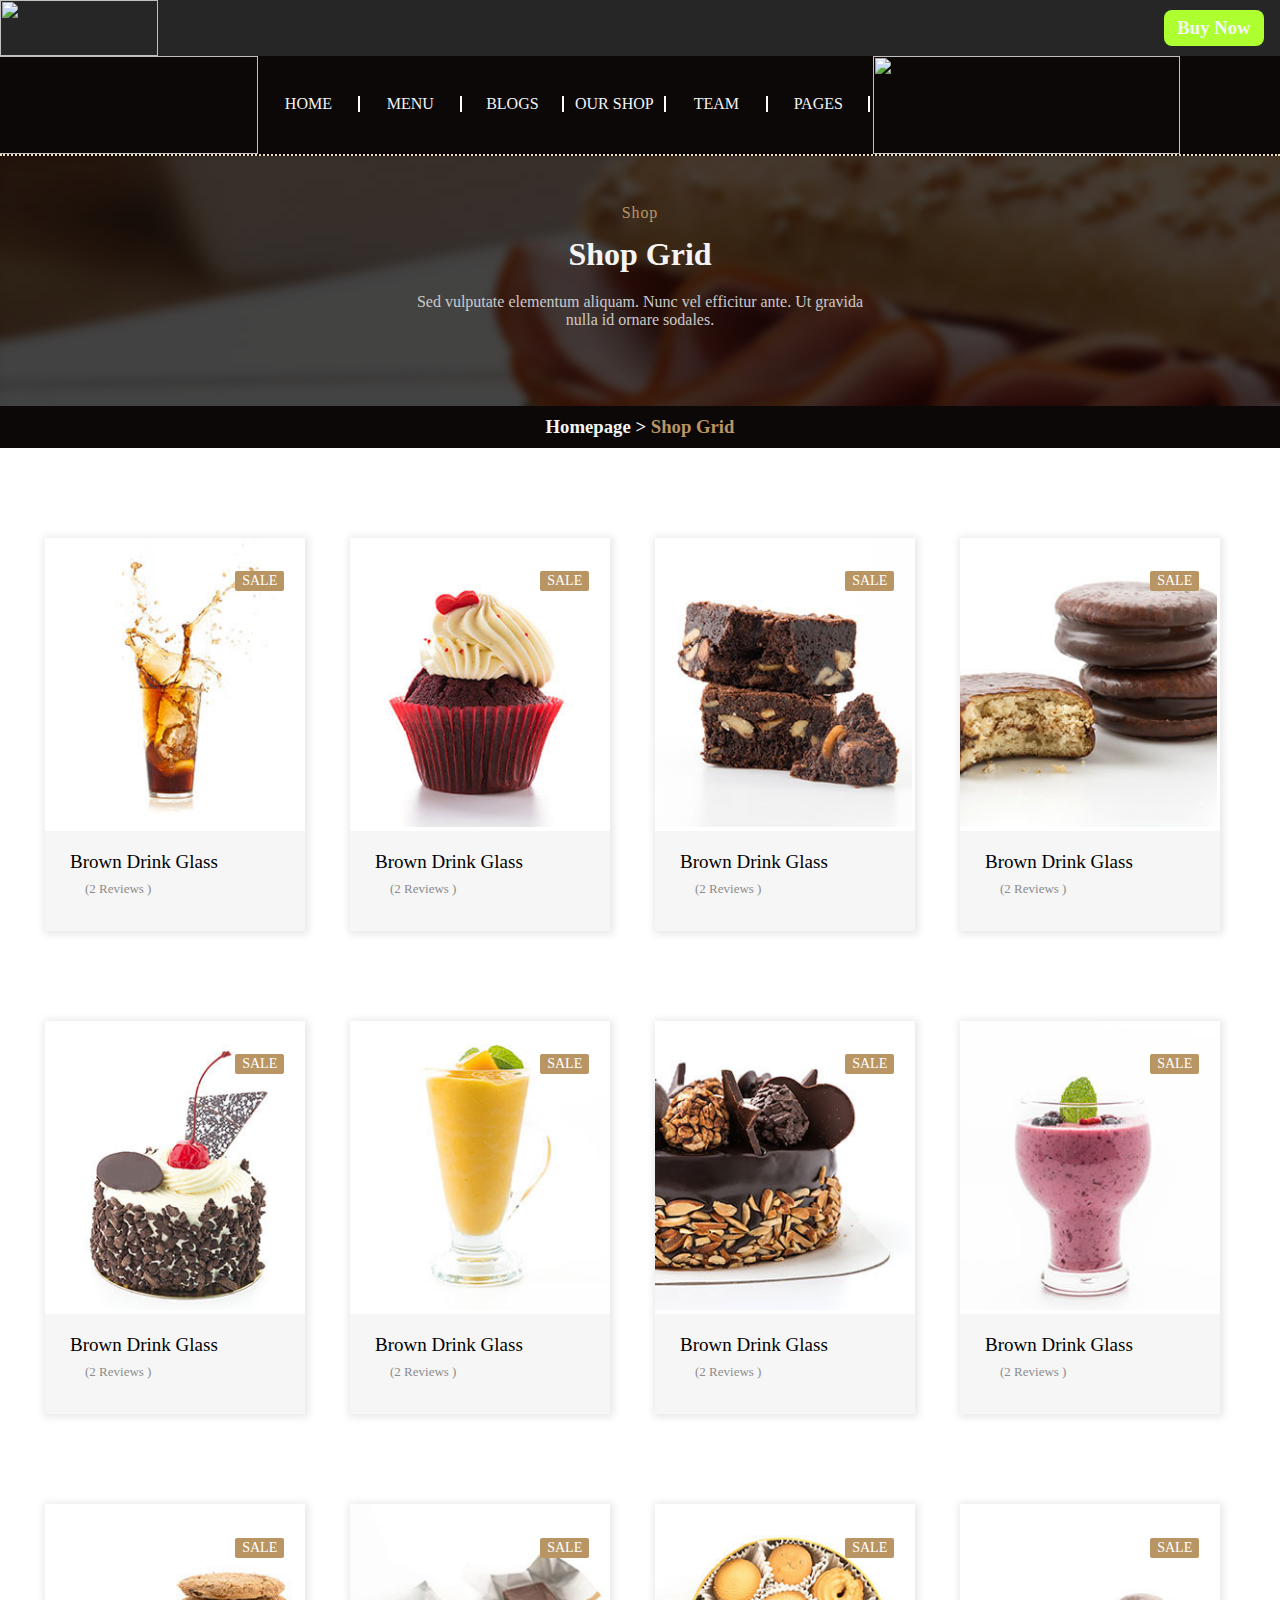
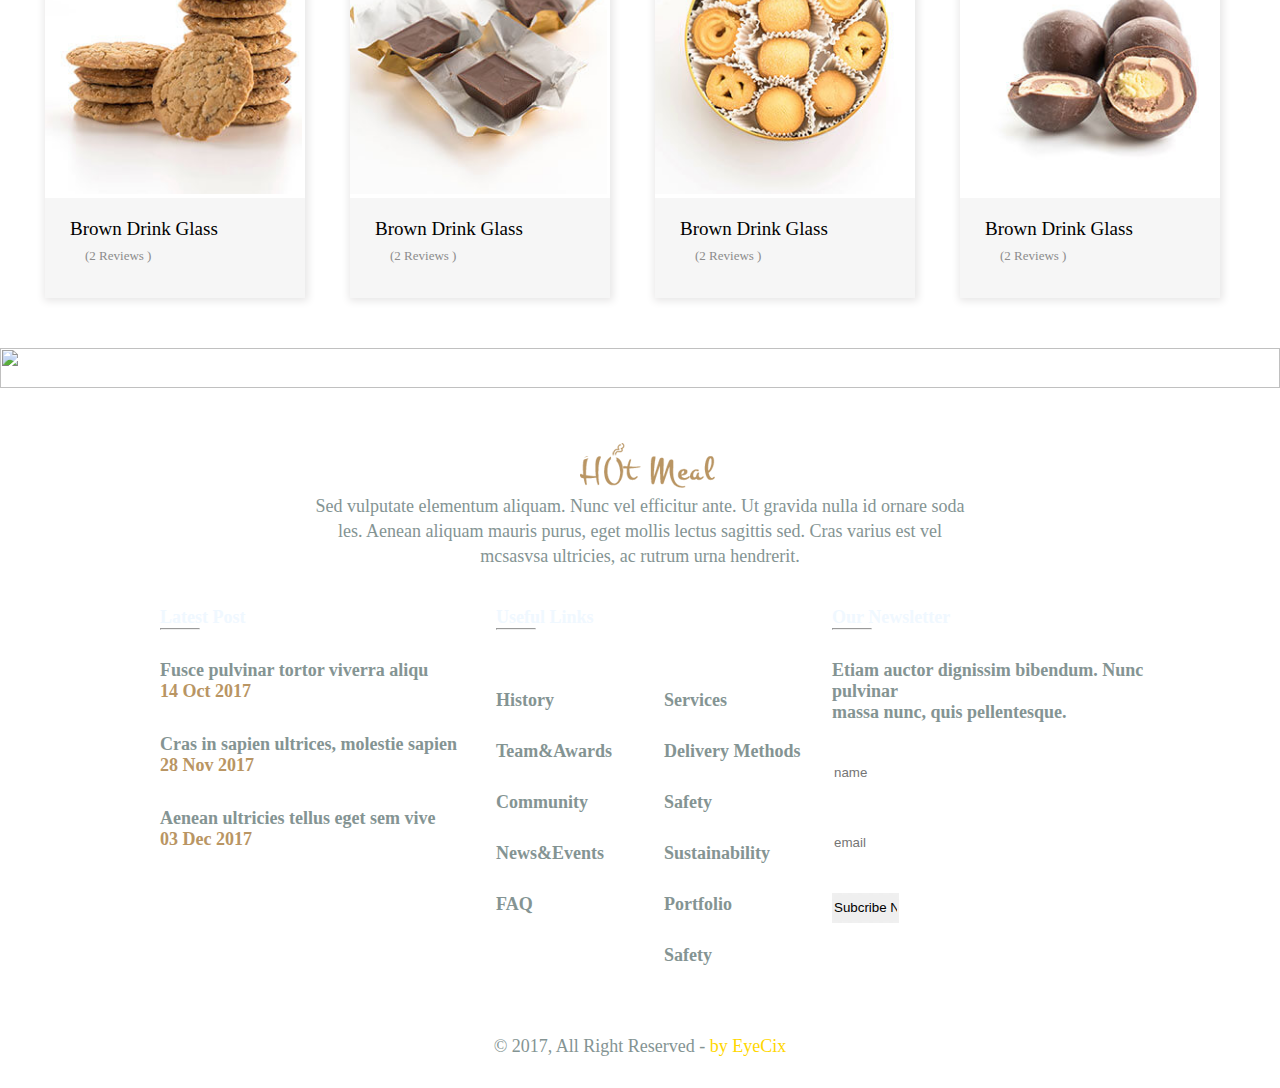
==== our-shop/index.html @ fca2ee3d "Btl" ====
<!DOCTYPE html>
    <html lang="en">
    <head>
        <meta charset="UTF-8">
        <meta http-equiv="X-UA-Compatible" content="IE=edge">
        <meta name="viewport" content="width=device-width, initial-scale=1.0">
        <title>Document</title>
        <link rel="stylesheet" href="style.css">
        <link rel="stylesheet" href="https://cdnjs.cloudflare.com/ajax/libs/font-awesome/6.2.1/css/all.min.css" integrity="sha512-MV7K8+y+gLIBoVD59lQIYicR65iaqukzvf/nwasF0nqhPay5w/9lJmVM2hMDcnK1OnMGCdVK+iQrJ7lzPJQd1w==" crossorigin="anonymous" referrerpolicy="no-referrer" />
    </head>
    <body>
        <!-- header -->
        <div class="buy">
            <div class="buy-1"><img src="https://cdn.discordapp.com/attachments/995889682418249751/1062334846929743932/image.png" alt=""></div>
            <div class="buy-2"> 
                <h3>Buy Now</h3>
            </div>
        </div>
    <div class="header">
        <div class="menu">
            <div class="menu-1"><img src="https://cdn.discordapp.com/attachments/995889682418249751/1062369390949040128/image.png" alt=""></div>
            <div class="menu-2">
                <ul>
                    <li><a href="">HOME</a></li>
                    <li><a href="">MENU</a></li>
                    <li><a href="">BLOGS</a></li>
                    <li><a href="">OUR SHOP</a></li>
                    <li><a href="">TEAM</a></li>
                    <li><a href="">PAGES</a></li>
                </ul>
            </div>
            <div class="menu-3"><img src="https://cdn.discordapp.com/attachments/995889682418249751/1062370093775982592/image.png" alt=""></div>
        </div>
        <div class="content-in-header">
            <!-- chỗ có thể thay từ Team thành từ khác de su dung lai -->
            <p class="chu-mau" style=" margin-top: 48px;">Shop</p>
            <h1 style="color: whitesmoke; font-size: 32px; margin-top: 14px; margin-bottom: 20px;">Shop Grid</h1>
            <p>Sed vulputate elementum aliquam. Nunc vel efficitur ante. Ut gravida</p>
            <p>nulla id ornare sodales.</p>
        </div>
        <div class="end-in-header">
            <h3 style="color: whitesmoke;cursor: pointer;">Homepage > <span style="color: #b99563;">Shop Grid</span></h3>
        </div>

        <!-- end-header -->
        <div class="contener">
            <div class="shop-girl">
                <div class="shop-girl-coca">
                    <div class="shop-girl-coca__1">
                        <img class="image" src="coca.jpg">
                        <div class="shop-girl-coca__11"> 
                            <div class="sale">
                                <p>SALE</p>  
                            </div>   
                        </div>
                        <div class="shop-girl-coca__12">
                            <div class="shop-girl-coca__122">
                                <a href="http://preview.themeforest.net/item/hotmeal-restaurant-and-food-corner-html-template/full_screen_preview/21056662?_ga=2.1505842.221066916.1672642922-864383164.1672642922&fbclid=IwAR3Dt70tizAgNBbQyzXsz-S4XGBzpPM3bndtkJT4RZvPU75Pg2OButovXQQ&irgwc=1&clickid=1bfUog1XdxyNWTnRHqRd-T-8UkA16GTtd0goR40&iradid=275988&irpid=27795&iradtype=ONLINE_TRACKING_LINK&irmptype=mediapartner&mp_value1=&utm_campaign=af_impact_radius_27795&utm_medium=affiliate&utm_source=impact_radius">
                                    <i style="color: white;" class="fa-solid fa-link"></i>
                                </a>
                            </div>
                        </div>
                    </div>
                    
                    <div class="shop-girl-coca__2" style=" background-color: rgb(246, 246, 246);">
                        <div class="shop-girl-coca__21">
                            <span>
                                <p style="font-size: 19px; padding-top: 20px;">Brown Drink Glass</p>
                                <div class="star">
                                    <i class="fa-solid fa-star"></i>
                                    <i class="fa-solid fa-star"></i>
                                    <i class="fa-solid fa-star"></i>
                                    <i class="fa-solid fa-star" style="color: rgb(136, 143, 143);"></i>
                                    <i class="fa-solid fa-star" style="color: rgb(136, 143, 143);"></i>
                                    <p style="color: rgb(140, 140, 140); padding-left: 15px; font-size: 13px;">(2 Reviews )</p>
                                </div>
                            </span>
                            <div class="shop25">
                                $25.00
                                <del style=" margin-left: 10px; font-size: 13px; color: rgb(140, 140, 140);">$30.00</del>
                            </div>
                        </div>
                    </div>
                </div>
            </div>
    
            <div class="shop-girl">
                <div class="shop-girl-coca">
                    <div class="shop-girl-coca__1">
                        <img class="image" src="shop-grid-img2.jpg">
                        <div class="shop-girl-coca__11"> 
                            <div class="sale">
                                <p>SALE</p>  
                            </div>   
                        </div>
                        <div class="shop-girl-coca__12">
                            <div class="shop-girl-coca__122">
                                <a href="http://preview.themeforest.net/item/hotmeal-restaurant-and-food-corner-html-template/full_screen_preview/21056662?_ga=2.1505842.221066916.1672642922-864383164.1672642922&fbclid=IwAR3Dt70tizAgNBbQyzXsz-S4XGBzpPM3bndtkJT4RZvPU75Pg2OButovXQQ&irgwc=1&clickid=1bfUog1XdxyNWTnRHqRd-T-8UkA16GTtd0goR40&iradid=275988&irpid=27795&iradtype=ONLINE_TRACKING_LINK&irmptype=mediapartner&mp_value1=&utm_campaign=af_impact_radius_27795&utm_medium=affiliate&utm_source=impact_radius">
                                    <i style="color: white;" class="fa-solid fa-link"></i>
                                </a>
                            </div>
                        </div>
                    </div>
                    
                    <div class="shop-girl-coca__2" style=" background-color: rgb(246, 246, 246);">
                        <div class="shop-girl-coca__21">
                            <span>
                                <p style="font-size: 19px; padding-top: 20px;">Brown Drink Glass</p>
                                <div class="star">
                                    <i class="fa-solid fa-star"></i>
                                    <i class="fa-solid fa-star"></i>
                                    <i class="fa-solid fa-star"></i>
                                    <i class="fa-solid fa-star" style="color: rgb(136, 143, 143);"></i>
                                    <i class="fa-solid fa-star" style="color: rgb(136, 143, 143);"></i>
                                    <p style="color: rgb(140, 140, 140); padding-left: 15px; font-size: 13px;">(2 Reviews )</p>
                                </div>
                            </span>
                            <div class="shop25">
                                $25.00
                                <del style=" margin-left: 10px; font-size: 13px; color: rgb(140, 140, 140);">$30.00</del>
                            </div>
                        </div>
                    </div>
                </div>
            </div>
    
            <div class="shop-girl">
                <div class="shop-girl-coca">
                    <div class="shop-girl-coca__1">
                        <img class="image" src="shop-grid-img3.jpg">
                        <div class="shop-girl-coca__11"> 
                            <div class="sale">
                                <p>SALE</p>  
                            </div>   
                        </div>
                        <div class="shop-girl-coca__12">
                            <div class="shop-girl-coca__122">
                                <a href="http://preview.themeforest.net/item/hotmeal-restaurant-and-food-corner-html-template/full_screen_preview/21056662?_ga=2.1505842.221066916.1672642922-864383164.1672642922&fbclid=IwAR3Dt70tizAgNBbQyzXsz-S4XGBzpPM3bndtkJT4RZvPU75Pg2OButovXQQ&irgwc=1&clickid=1bfUog1XdxyNWTnRHqRd-T-8UkA16GTtd0goR40&iradid=275988&irpid=27795&iradtype=ONLINE_TRACKING_LINK&irmptype=mediapartner&mp_value1=&utm_campaign=af_impact_radius_27795&utm_medium=affiliate&utm_source=impact_radius">
                                    <i style="color: white;" class="fa-solid fa-link"></i>
                                </a>
                            </div>
                        </div>
                    </div>
                    
                    <div class="shop-girl-coca__2" style=" background-color: rgb(246, 246, 246);">
                        <div class="shop-girl-coca__21">
                            <span>
                                <p style="font-size: 19px; padding-top: 20px;">Brown Drink Glass</p>
                                <div class="star">
                                    <i class="fa-solid fa-star"></i>
                                    <i class="fa-solid fa-star"></i>
                                    <i class="fa-solid fa-star"></i>
                                    <i class="fa-solid fa-star" style="color: rgb(136, 143, 143);"></i>
                                    <i class="fa-solid fa-star" style="color: rgb(136, 143, 143);"></i>
                                    <p style="color: rgb(140, 140, 140); padding-left: 15px; font-size: 13px;">(2 Reviews )</p>
                                </div>
                            </span>
                            <div class="shop25">
                                $25.00
                                <del style=" margin-left: 10px; font-size: 13px; color: rgb(140, 140, 140);">$30.00</del>
                            </div>
                        </div>
                    </div>
                </div>
            </div>
    
            <div class="shop-girl">
                <div class="shop-girl-coca">
                    <div class="shop-girl-coca__1">
                        <img class="image" src="shop-grid-img4.jpg">
                        <div class="shop-girl-coca__11"> 
                            <div class="sale">
                                <p>SALE</p>  
                            </div>   
                        </div>
                        <div class="shop-girl-coca__12">
                            <div class="shop-girl-coca__122">
                                <a href="http://preview.themeforest.net/item/hotmeal-restaurant-and-food-corner-html-template/full_screen_preview/21056662?_ga=2.1505842.221066916.1672642922-864383164.1672642922&fbclid=IwAR3Dt70tizAgNBbQyzXsz-S4XGBzpPM3bndtkJT4RZvPU75Pg2OButovXQQ&irgwc=1&clickid=1bfUog1XdxyNWTnRHqRd-T-8UkA16GTtd0goR40&iradid=275988&irpid=27795&iradtype=ONLINE_TRACKING_LINK&irmptype=mediapartner&mp_value1=&utm_campaign=af_impact_radius_27795&utm_medium=affiliate&utm_source=impact_radius">
                                    <i style="color: white;" class="fa-solid fa-link"></i>
                                </a>
                            </div>
                        </div>
                    </div>
                    
                    <div class="shop-girl-coca__2" style=" background-color: rgb(246, 246, 246);">
                        <div class="shop-girl-coca__21">
                            <span>
                                <p style="font-size: 19px; padding-top: 20px;">Brown Drink Glass</p>
                                <div class="star">
                                    <i class="fa-solid fa-star"></i>
                                    <i class="fa-solid fa-star"></i>
                                    <i class="fa-solid fa-star"></i>
                                    <i class="fa-solid fa-star" style="color: rgb(136, 143, 143);"></i>
                                    <i class="fa-solid fa-star" style="color: rgb(136, 143, 143);"></i>
                                    <p style="color: rgb(140, 140, 140); padding-left: 15px; font-size: 13px;">(2 Reviews )</p>
                                </div>
                            </span>
                            <div class="shop25">
                                $25.00
                                <del style=" margin-left: 10px; font-size: 13px; color: rgb(140, 140, 140);">$30.00</del>
                            </div>
                        </div>
                    </div>
                </div>
            </div>
    
            <div class="shop-girl">
                <div class="shop-girl-coca">
                    <div class="shop-girl-coca__1">
                        <img class="image" src="shop-grid-img5.jpg">
                        <div class="shop-girl-coca__11"> 
                            <div class="sale">
                                <p>SALE</p>  
                            </div>   
                        </div>
                        <div class="shop-girl-coca__12">
                            <div class="shop-girl-coca__122">
                                <a href="http://preview.themeforest.net/item/hotmeal-restaurant-and-food-corner-html-template/full_screen_preview/21056662?_ga=2.1505842.221066916.1672642922-864383164.1672642922&fbclid=IwAR3Dt70tizAgNBbQyzXsz-S4XGBzpPM3bndtkJT4RZvPU75Pg2OButovXQQ&irgwc=1&clickid=1bfUog1XdxyNWTnRHqRd-T-8UkA16GTtd0goR40&iradid=275988&irpid=27795&iradtype=ONLINE_TRACKING_LINK&irmptype=mediapartner&mp_value1=&utm_campaign=af_impact_radius_27795&utm_medium=affiliate&utm_source=impact_radius">
                                    <i style="color: white;" class="fa-solid fa-link"></i>
                                </a>
                            </div>
                        </div>
                    </div>
                    
                    <div class="shop-girl-coca__2" style=" background-color: rgb(246, 246, 246);">
                        <div class="shop-girl-coca__21">
                            <span>
                                <p style="font-size: 19px; padding-top: 20px;">Brown Drink Glass</p>
                                <div class="star">
                                    <i class="fa-solid fa-star"></i>
                                    <i class="fa-solid fa-star"></i>
                                    <i class="fa-solid fa-star"></i>
                                    <i class="fa-solid fa-star" style="color: rgb(136, 143, 143);"></i>
                                    <i class="fa-solid fa-star" style="color: rgb(136, 143, 143);"></i>
                                    <p style="color: rgb(140, 140, 140); padding-left: 15px; font-size: 13px;">(2 Reviews )</p>
                                </div>
                            </span>
                            <div class="shop25">
                                $25.00
                                <del style=" margin-left: 10px; font-size: 13px; color: rgb(140, 140, 140);">$30.00</del>
                            </div>
                        </div>
                    </div>
                </div>
            </div>
    
            <div class="shop-girl">
                <div class="shop-girl-coca">
                    <div class="shop-girl-coca__1">
                        <img class="image" src="shop-grid-img6.jpg">
                        <div class="shop-girl-coca__11"> 
                            <div class="sale">
                                <p>SALE</p>  
                            </div>   
                        </div>
                        <div class="shop-girl-coca__12">
                            <div class="shop-girl-coca__122">
                                <a href="http://preview.themeforest.net/item/hotmeal-restaurant-and-food-corner-html-template/full_screen_preview/21056662?_ga=2.1505842.221066916.1672642922-864383164.1672642922&fbclid=IwAR3Dt70tizAgNBbQyzXsz-S4XGBzpPM3bndtkJT4RZvPU75Pg2OButovXQQ&irgwc=1&clickid=1bfUog1XdxyNWTnRHqRd-T-8UkA16GTtd0goR40&iradid=275988&irpid=27795&iradtype=ONLINE_TRACKING_LINK&irmptype=mediapartner&mp_value1=&utm_campaign=af_impact_radius_27795&utm_medium=affiliate&utm_source=impact_radius">
                                    <i style="color: white;" class="fa-solid fa-link"></i>
                                </a>
                            </div>
                        </div>
                    </div>
                    
                    <div class="shop-girl-coca__2" style=" background-color: rgb(246, 246, 246);">
                        <div class="shop-girl-coca__21">
                            <span>
                                <p style="font-size: 19px; padding-top: 20px;">Brown Drink Glass</p>
                                <div class="star">
                                    <i class="fa-solid fa-star"></i>
                                    <i class="fa-solid fa-star"></i>
                                    <i class="fa-solid fa-star"></i>
                                    <i class="fa-solid fa-star" style="color: rgb(136, 143, 143);"></i>
                                    <i class="fa-solid fa-star" style="color: rgb(136, 143, 143);"></i>
                                    <p style="color: rgb(140, 140, 140); padding-left: 15px; font-size: 13px;">(2 Reviews )</p>
                                </div>
                            </span>
                            <div class="shop25">
                                $25.00
                                <del style=" margin-left: 10px; font-size: 13px; color: rgb(140, 140, 140);">$30.00</del>
                            </div>
                        </div>
                    </div>
                </div>
            </div>
    
            <div class="shop-girl">
                <div class="shop-girl-coca">
                    <div class="shop-girl-coca__1">
                        <img class="image" src="shop-grid-img7.jpg">
                        <div class="shop-girl-coca__11"> 
                            <div class="sale">
                                <p>SALE</p>  
                            </div>   
                        </div>
                        <div class="shop-girl-coca__12">
                            <div class="shop-girl-coca__122">
                                <a href="http://preview.themeforest.net/item/hotmeal-restaurant-and-food-corner-html-template/full_screen_preview/21056662?_ga=2.1505842.221066916.1672642922-864383164.1672642922&fbclid=IwAR3Dt70tizAgNBbQyzXsz-S4XGBzpPM3bndtkJT4RZvPU75Pg2OButovXQQ&irgwc=1&clickid=1bfUog1XdxyNWTnRHqRd-T-8UkA16GTtd0goR40&iradid=275988&irpid=27795&iradtype=ONLINE_TRACKING_LINK&irmptype=mediapartner&mp_value1=&utm_campaign=af_impact_radius_27795&utm_medium=affiliate&utm_source=impact_radius">
                                    <i style="color: white;" class="fa-solid fa-link"></i>
                                </a>
                            </div>
                        </div>
                    </div>
                    
                    <div class="shop-girl-coca__2" style=" background-color: rgb(246, 246, 246);">
                        <div class="shop-girl-coca__21">
                            <span>
                                <p style="font-size: 19px; padding-top: 20px;">Brown Drink Glass</p>
                                <div class="star">
                                    <i class="fa-solid fa-star"></i>
                                    <i class="fa-solid fa-star"></i>
                                    <i class="fa-solid fa-star"></i>
                                    <i class="fa-solid fa-star" style="color: rgb(136, 143, 143);"></i>
                                    <i class="fa-solid fa-star" style="color: rgb(136, 143, 143);"></i>
                                    <p style="color: rgb(140, 140, 140); padding-left: 15px; font-size: 13px;">(2 Reviews )</p>
                                </div>
                            </span>
                            <div class="shop25">
                                $25.00
                                <del style=" margin-left: 10px; font-size: 13px; color: rgb(140, 140, 140);">$30.00</del>
                            </div>
                        </div>
                    </div>
                </div>
            </div>
    
            <div class="shop-girl">
                <div class="shop-girl-coca">
                    <div class="shop-girl-coca__1">
                        <img class="image" class="image" src="shop-grid-img8.jpg">
                        <div class="shop-girl-coca__11"> 
                            <div class="sale">
                                <p>SALE</p>  
                            </div>   
                        </div>
                        <div class="shop-girl-coca__12">
                            <div class="shop-girl-coca__122">
                                <a href="http://preview.themeforest.net/item/hotmeal-restaurant-and-food-corner-html-template/full_screen_preview/21056662?_ga=2.1505842.221066916.1672642922-864383164.1672642922&fbclid=IwAR3Dt70tizAgNBbQyzXsz-S4XGBzpPM3bndtkJT4RZvPU75Pg2OButovXQQ&irgwc=1&clickid=1bfUog1XdxyNWTnRHqRd-T-8UkA16GTtd0goR40&iradid=275988&irpid=27795&iradtype=ONLINE_TRACKING_LINK&irmptype=mediapartner&mp_value1=&utm_campaign=af_impact_radius_27795&utm_medium=affiliate&utm_source=impact_radius">
                                    <i style="color: white;" class="fa-solid fa-link"></i>
                                </a>
                            </div>
                        </div>
                    </div>
                    
                    <div class="shop-girl-coca__2" style=" background-color: rgb(246, 246, 246);">
                        <div class="shop-girl-coca__21">
                            <span>
                                <p style="font-size: 19px; padding-top: 20px;">Brown Drink Glass</p>
                                <div class="star">
                                    <i class="fa-solid fa-star"></i>
                                    <i class="fa-solid fa-star"></i>
                                    <i class="fa-solid fa-star"></i>
                                    <i class="fa-solid fa-star" style="color: rgb(136, 143, 143);"></i>
                                    <i class="fa-solid fa-star" style="color: rgb(136, 143, 143);"></i>
                                    <p style="color: rgb(140, 140, 140); padding-left: 15px; font-size: 13px;">(2 Reviews )</p>
                                </div>
                            </span>
                            <div class="shop25">
                                $25.00
                                <del style=" margin-left: 10px; font-size: 13px; color: rgb(140, 140, 140);">$30.00</del>
                            </div>
                        </div>
                    </div>
                </div>
            </div>

            <div class="shop-girl">
                <div class="shop-girl-coca">
                    <div class="shop-girl-coca__1">
                        <img class="image" class="image" src="shop-grid-img9.jpg">
                        <div class="shop-girl-coca__11"> 
                            <div class="sale">
                                <p>SALE</p>  
                            </div>   
                        </div>
                        <div class="shop-girl-coca__12">
                            <div class="shop-girl-coca__122">
                                <a href="http://preview.themeforest.net/item/hotmeal-restaurant-and-food-corner-html-template/full_screen_preview/21056662?_ga=2.1505842.221066916.1672642922-864383164.1672642922&fbclid=IwAR3Dt70tizAgNBbQyzXsz-S4XGBzpPM3bndtkJT4RZvPU75Pg2OButovXQQ&irgwc=1&clickid=1bfUog1XdxyNWTnRHqRd-T-8UkA16GTtd0goR40&iradid=275988&irpid=27795&iradtype=ONLINE_TRACKING_LINK&irmptype=mediapartner&mp_value1=&utm_campaign=af_impact_radius_27795&utm_medium=affiliate&utm_source=impact_radius">
                                    <i style="color: white;" class="fa-solid fa-link"></i>
                                </a>
                            </div>
                        </div>
                    </div>
                    
                    <div class="shop-girl-coca__2" style=" background-color: rgb(246, 246, 246);">
                        <div class="shop-girl-coca__21">
                            <span>
                                <p style="font-size: 19px; padding-top: 20px;">Brown Drink Glass</p>
                                <div class="star">
                                    <i class="fa-solid fa-star"></i>
                                    <i class="fa-solid fa-star"></i>
                                    <i class="fa-solid fa-star"></i>
                                    <i class="fa-solid fa-star" style="color: rgb(136, 143, 143);"></i>
                                    <i class="fa-solid fa-star" style="color: rgb(136, 143, 143);"></i>
                                    <p style="color: rgb(140, 140, 140); padding-left: 15px; font-size: 13px;">(2 Reviews )</p>
                                </div>
                            </span>
                            <div class="shop25">
                                $25.00
                                <del style=" margin-left: 10px; font-size: 13px; color: rgb(140, 140, 140);">$30.00</del>
                            </div>
                        </div>
                    </div>
                </div>
            </div>

            <div class="shop-girl">
                <div class="shop-girl-coca">
                    <div class="shop-girl-coca__1">
                        <img class="image" class="image" src="shop-grid-img10.jpg">
                        <div class="shop-girl-coca__11"> 
                            <div class="sale">
                                <p>SALE</p>  
                            </div>   
                        </div>
                        <div class="shop-girl-coca__12">
                            <div class="shop-girl-coca__122">
                                <a href="http://preview.themeforest.net/item/hotmeal-restaurant-and-food-corner-html-template/full_screen_preview/21056662?_ga=2.1505842.221066916.1672642922-864383164.1672642922&fbclid=IwAR3Dt70tizAgNBbQyzXsz-S4XGBzpPM3bndtkJT4RZvPU75Pg2OButovXQQ&irgwc=1&clickid=1bfUog1XdxyNWTnRHqRd-T-8UkA16GTtd0goR40&iradid=275988&irpid=27795&iradtype=ONLINE_TRACKING_LINK&irmptype=mediapartner&mp_value1=&utm_campaign=af_impact_radius_27795&utm_medium=affiliate&utm_source=impact_radius">
                                    <i style="color: white;" class="fa-solid fa-link"></i>
                                </a>
                            </div>
                        </div>
                    </div>
                    
                    <div class="shop-girl-coca__2" style=" background-color: rgb(246, 246, 246);">
                        <div class="shop-girl-coca__21">
                            <span>
                                <p style="font-size: 19px; padding-top: 20px;">Brown Drink Glass</p>
                                <div class="star">
                                    <i class="fa-solid fa-star"></i>
                                    <i class="fa-solid fa-star"></i>
                                    <i class="fa-solid fa-star"></i>
                                    <i class="fa-solid fa-star" style="color: rgb(136, 143, 143);"></i>
                                    <i class="fa-solid fa-star" style="color: rgb(136, 143, 143);"></i>
                                    <p style="color: rgb(140, 140, 140); padding-left: 15px; font-size: 13px;">(2 Reviews )</p>
                                </div>
                            </span>
                            <div class="shop25">
                                $25.00
                                <del style=" margin-left: 10px; font-size: 13px; color: rgb(140, 140, 140);">$30.00</del>
                            </div>
                        </div>
                    </div>
                </div>
            </div>

            <div class="shop-girl">
                <div class="shop-girl-coca">
                    <div class="shop-girl-coca__1">
                        <img class="image" class="image" src="shop-grid-img11.jpg">
                        <div class="shop-girl-coca__11"> 
                            <div class="sale">
                                <p>SALE</p>  
                            </div>   
                        </div>
                        <div class="shop-girl-coca__12">
                            <div class="shop-girl-coca__122">
                                <a href="http://preview.themeforest.net/item/hotmeal-restaurant-and-food-corner-html-template/full_screen_preview/21056662?_ga=2.1505842.221066916.1672642922-864383164.1672642922&fbclid=IwAR3Dt70tizAgNBbQyzXsz-S4XGBzpPM3bndtkJT4RZvPU75Pg2OButovXQQ&irgwc=1&clickid=1bfUog1XdxyNWTnRHqRd-T-8UkA16GTtd0goR40&iradid=275988&irpid=27795&iradtype=ONLINE_TRACKING_LINK&irmptype=mediapartner&mp_value1=&utm_campaign=af_impact_radius_27795&utm_medium=affiliate&utm_source=impact_radius">
                                    <i style="color: white;" class="fa-solid fa-link"></i>
                                </a>
                            </div>
                        </div>
                    </div>
                    
                    <div class="shop-girl-coca__2" style=" background-color: rgb(246, 246, 246);">
                        <div class="shop-girl-coca__21">
                            <span>
                                <p style="font-size: 19px; padding-top: 20px;">Brown Drink Glass</p>
                                <div class="star">
                                    <i class="fa-solid fa-star"></i>
                                    <i class="fa-solid fa-star"></i>
                                    <i class="fa-solid fa-star"></i>
                                    <i class="fa-solid fa-star" style="color: rgb(136, 143, 143);"></i>
                                    <i class="fa-solid fa-star" style="color: rgb(136, 143, 143);"></i>
                                    <p style="color: rgb(140, 140, 140); padding-left: 15px; font-size: 13px;">(2 Reviews )</p>
                                </div>
                            </span>
                            <div class="shop25">
                                $25.00
                                <del style=" margin-left: 10px; font-size: 13px; color: rgb(140, 140, 140);">$30.00</del>
                            </div>
                        </div>
                    </div>
                </div>
            </div>

            <div class="shop-girl">
                <div class="shop-girl-coca">
                    <div class="shop-girl-coca__1">
                        <img class="image" class="image" src="shop-grid-img12.jpg  ">
                        <div class="shop-girl-coca__11"> 
                            <div class="sale">
                                <p>SALE</p>  
                            </div>   
                        </div>
                        <div class="shop-girl-coca__12">
                            <div class="shop-girl-coca__122">
                                <a href="http://preview.themeforest.net/item/hotmeal-restaurant-and-food-corner-html-template/full_screen_preview/21056662?_ga=2.1505842.221066916.1672642922-864383164.1672642922&fbclid=IwAR3Dt70tizAgNBbQyzXsz-S4XGBzpPM3bndtkJT4RZvPU75Pg2OButovXQQ&irgwc=1&clickid=1bfUog1XdxyNWTnRHqRd-T-8UkA16GTtd0goR40&iradid=275988&irpid=27795&iradtype=ONLINE_TRACKING_LINK&irmptype=mediapartner&mp_value1=&utm_campaign=af_impact_radius_27795&utm_medium=affiliate&utm_source=impact_radius">
                                    <i style="color: white;" class="fa-solid fa-link"></i>
                                </a>
                            </div>
                        </div>
                    </div>
                    
                    <div class="shop-girl-coca__2" style=" background-color: rgb(246, 246, 246);">
                        <div class="shop-girl-coca__21">
                            <span>
                                <p style="font-size: 19px; padding-top: 20px;">Brown Drink Glass</p>
                                <div class="star">
                                    <i class="fa-solid fa-star"></i>
                                    <i class="fa-solid fa-star"></i>
                                    <i class="fa-solid fa-star"></i>
                                    <i class="fa-solid fa-star" style="color: rgb(136, 143, 143);"></i>
                                    <i class="fa-solid fa-star" style="color: rgb(136, 143, 143);"></i>
                                    <p style="color: rgb(140, 140, 140); padding-left: 15px; font-size: 13px;">(2 Reviews )</p>
                                </div>
                            </span>
                            <div class="shop25">
                                $25.00
                                <del style=" margin-left: 10px; font-size: 13px; color: rgb(140, 140, 140);">$30.00</del>
                            </div>
                        </div>
                    </div>
                </div>
            </div>
    



    <!-- Hai -->
        <img style="height: 40px;width:100%;margin-top:50px; margin-bottom: -5px;" src="https://eyecix.com/html/hotmeal/images/footer-shape.png" alt="">
        <div class="footer">
            <div style="text-align: center; margin-top: 50px;" class="footer-1"><img src="logo-hotmeal.png"></div>
            <p>Sed vulputate elementum aliquam. Nunc vel efficitur ante. Ut gravida nulla id ornare soda</p>
            <p>les. Aenean aliquam mauris purus, eget mollis lectus sagittis sed. Cras varius est vel</p>
            <p>mcsasvsa ultricies, ac rutrum urna hendrerit.</p>
            <div class="footer-2">
                <div class="end-1"><h3>Latest Post</h3>
                    <hr style="margin-bottom:30px;width: 40px;height: 2px;background-color: coral;">
                    <h2 class="khac">Fusce pulvinar tortor viverra aliqu</h2>
                    <h2 class="price" style="color: #b99563;font-family: 'Sacramento', cursive;font-size: 18px;">14 Oct 2017</h2>
                    <h2 class="khac">Cras in sapien ultrices, molestie sapien</h2>
                    <h2 class="price" style="color: #b99563;font-family: 'Sacramento', cursive;font-size: 18px;">28 Nov 2017</h2>
                    <h2 class="khac">Aenean ultricies tellus eget sem vive</h2>
                    <h2 class="price" style="color: #b99563;font-family: 'Sacramento', cursive;font-size: 18px;">03 Dec 2017</h2>
                </div>
                <div class="end-2"><h3>Useful Links</h3>
                    <hr style="margin-bottom:30px;width: 40px;height: 2px;background-color: coral;">
                    <div class="be">
                        <div class="nho-1"><h2 class="khac"></h2>
                            <h2 class="khac">History</h2>
                            <h2 class="khac">Team&Awards</h2>
                            <h2 class="khac">Community</h2>
                            <h2 class="khac">News&Events</h2>
                            <h2 class="khac">FAQ</h2>
                        </div>
                            <div class="nho-2">
                                <h2 class="khac">Services</h2>
                                <h2 class="khac">Delivery Methods</h2>
                                <h2 class="khac">Safety</h2>
                                <h2 class="khac">Sustainability</h2>
                                <h2 class="khac">Portfolio</h2>
                                <h2 class="khac">Safety</h2>
                            </div>
                    </div>
                </div>
                <div class="end-3"><h3>Our Newsletter</h3>
                    <hr style="margin-bottom:30px;width: 40px;height: 2px;background-color: coral;">
                    <h2 class="khac">Etiam auctor dignissim bibendum. Nunc pulvinar</h2>
                    <h2 class="khac">massa nunc, quis pellentesque.</h2>
                    <form name="mt">
                        <input type="text" placeholder="name" >
                        <input type="text" placeholder="email" name="a">
                        <input type="button" style="width:20%;height:30px;cursor: pointer;" value="Subcribe Now" onclick="kt();">
                    </form>
                </div>
            </div>
            <p style="margin-top: 70px;">© 2017, All Right Reserved - <span class="price" style="color: gold;font-size: large;">by EyeCix</span></p>
        </div>

        <script>
            const kt = () => {
                var emailtest = document.mt.a.value;
                var regex = /^\w+@\w*\.\w*\.\w+$/;
            var regex2 = /^\w+@\w+\.\w+$/i;
            if(!regex.test(emailtest) && !regex2.test(emailtest)){
                alert("Ban nhap sai email");
                return;
        }else {
            alert("Thong tin vua nhap da dc gui len he thong!");
        }
        }
        </script>

    </body>
    </html>
---- our-shop/style.css ----
* {
    margin: 0;
    padding: 0;
    box-sizing: border-box;
}
.buy {
    height: 56px;
    display: flex;
    background-color: #262626;
    position: fixed;
    top: 0;
    left: 0;
    right: 0;
    z-index: 1;
}
.buy-1 {
    width: 12.5%;
}
.buy-1 > img {
    width: 100%;
    height: 100%;
}
.buy-2 {
    width: 87.5%;
    display: flex;
    justify-content: end;
    margin-top: 10px;
    margin-right: 16px;
}
.buy-2 > h3:hover {
    background-color: rgba(87, 124, 30, 0.781);
}
.buy-2 > h3 {
    width: 100px;
    height: 36px;
    display: flex;
    justify-content: center;
    align-items: center;
    background-color: greenyellow;
    color: whitesmoke;
    border-radius: 8px;
    cursor: pointer;
}
.menu {
    display: flex;
    margin-top: 56px;
    height: 100px;
    background-color: #0B0807;
    border-bottom: 2px dotted wheat;
}
.menu-1 {
    width: 28%;
    margin-left: -100px;
}
.menu-1 > img {
    width: 100%;
    height: 100%;
}
.menu-2  {
    width: 48%;
}
.menu-2 > ul {
    list-style: none;
    display: flex;

}
.menu-2 > ul > li > a {
    text-decoration: none;
    color: whitesmoke;
    font-size: 16px;
}
.menu-2 > ul > li {
    width: 16.6%;
    height: 16px;
    border-right: 2px solid white;
    display: flex;
    justify-content: center;
    align-items: center;
    margin-top: 40px;
}
.menu-3 {
    width: 24%;
}
.menu-3 > img {
    width: 100%;
    height: 100%;
}
.header {
    height: 390px;
    background-image: url(banhmy.png);
    position: relative;
}
.content-in-header {
    position: absolute;
    top: 100px;
    left: 0;
    right: 0;
    height: 250px;
    background-color: rgba(6, 5, 5, 0.753);
    text-align: center;
   
}
.chu-mau {
    color: #b99563 !important;
    font-family: 'Sacramento', cursive;
    font-size: 18px;
    /* margin-top: 48px; */
    letter-spacing: 0.9px;
}
.content-in-header > p {
    color: rgb(203, 202, 202);
    font-size: 16px;
}
.end-in-header {
    height: 42px;
    background-color: #0B0807;
    margin-top: 250px;
    display: flex;
    justify-content: center;
    align-items: center;
}





.contener{
    display: flex;
    flex-wrap:  wrap;
    width: 100%;
    height: 100%;
    
}
.shop-girl-coca{
    border-style:none;
    box-shadow: 1px 1px 8px 2px rgb(231, 230, 230);
    width: 260px;
    margin-top: 90px;
    margin-left: 45px;
}
.image{
    width: 99%;
}
.sale{
    border-style: none;
    border-radius: 2px;
    background-color: #b99563;
    width: 19%;
    margin-left: 190px;
    color: rgb(255, 255, 255);
    text-align: center;
    padding: 2px;
    font-size: 14px;
    margin-top: -260px;
}

.shop-girl-coca__1{
    position: relative;

}

.shop-girl-coca__12{
    position: absolute;
    top: 0;
    bottom: 0;
    left: 0;
    right: 0;
    height: 100%;
    width: 100%;
    opacity: 0;
    transition: .5s ease;
    background-color: #b99563;
}
:hover.shop-girl-coca__12{
    opacity: 0.8;
    
}
.shop-girl-coca__122{
    font-size: 20px;
    position: absolute;
    top: 50%;
    left: 50%;
    transform: translate(-50%, -50%);
    text-align: center;
}



.shop-girl-coca__21{
    margin-left: 25px;
    height: 100px;
}
.star{
    padding-top: 8px;
    padding-bottom: 5px;
    color: #b99563;
    display: flex;
    font-size: 12px;
    width: 170px;
}

.shop-girl-coca__11{
    display: flex;
    flex-direction: column;
}

.shop25{
    display: none;
    color: #b99563 !important;
    font-family: 'Sacramento', cursive;
    font-size: 17px;
    letter-spacing: 0.9px;
    opacity: 0;
    transition: .2s ease;
}
span:hover + .shop25 {
    display: block;
    opacity: 1;
}





/* 
Hai */
.footer {
    width: 100%;
    background-image: url('https://eyecix.com/html/hotmeal/images/footer-back-transparent.png');
    height: 700px;

}
.footer p {
    text-align: center;
    color: #849493;
    font-size: 18px;
    margin-top: 4px;
}
.footer-2 {
    display: flex;
    margin-left: 12.5%;
    margin-top: 40px;
}
.end-1,.end-2,.end-3 {
    width: 30%;
}
.footer h3 {
    color: aliceblue;
    font-size: large;
}
.footer .khac {
    font-size: 18px;
    color: #849493;
}
.price {
    padding-bottom: 30px;
    border-bottom: 2px dashed rgba(255,255,255,0.1);
}
.end-2 .khac {
    margin-top: 30px !important;
}
.be {
    display: flex;
}
.nho-1,.nho-2 {
    width: 50%;
}
.end-3 input {
    width: 100%;
    height: 40px;
    border: 2px dashed rgba(255,255,255,0.1);
    margin-top: 30px;
}



@media (max-width: 768px){
    .footer-2{
        display: flex;
        flex-wrap: wrap;
        text-align: center;
    }
    .footer{
        height: 1100px;
    }
    .end-1,
    .end-2,
    .end-3{
        width: 42%; 
       
    }
    .end-2{
        margin: 0 5%;
    }
 
    .shop-girl{
        margin: 0;
        width: 47%;
    }
    
}


@media (min-width: 768px) and (max-width: 1024px){
    .shop-girl-coca__1{
        width: 123%;
       margin: 0 auto;
    }
    .shop-girl-coca__2{
        width: 123%;
        margin: 0 auto;
    }
   
   
}
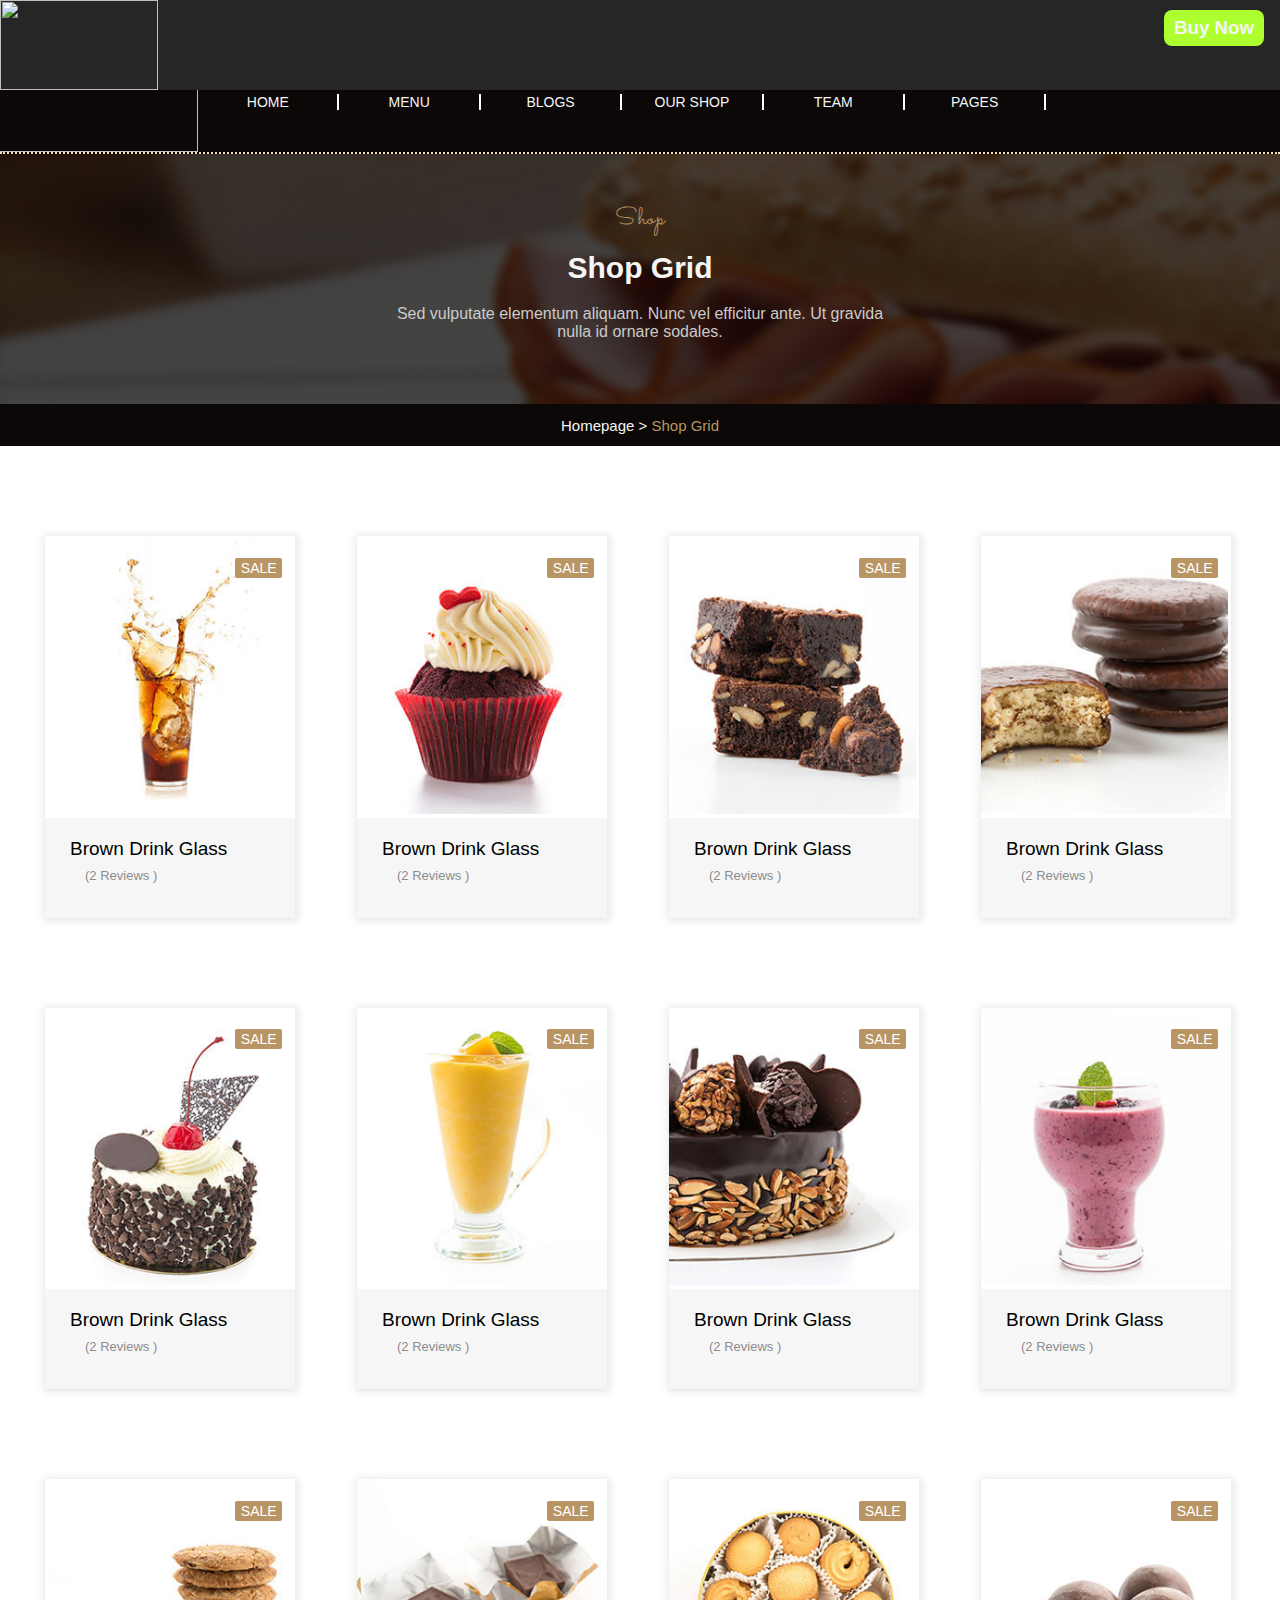
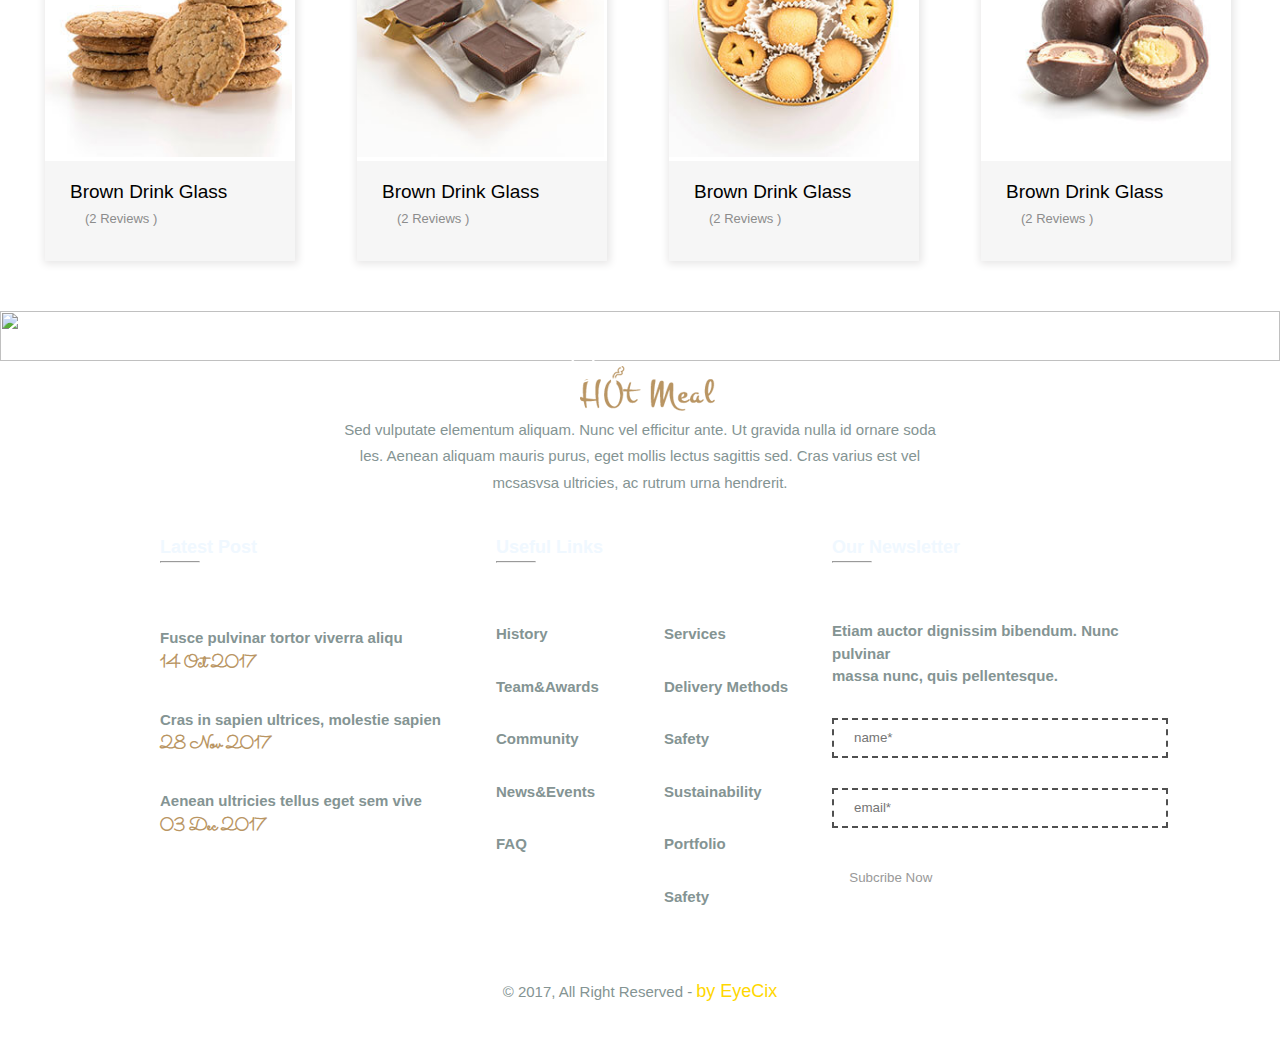
==== commit 4539f2a5: "btl" ====
--- a/our-shop/index.html
+++ b/our-shop/index.html
@@ -7,6 +7,11 @@
         <title>Document</title>
         <link rel="stylesheet" href="style.css">
         <link rel="stylesheet" href="https://cdnjs.cloudflare.com/ajax/libs/font-awesome/6.2.1/css/all.min.css" integrity="sha512-MV7K8+y+gLIBoVD59lQIYicR65iaqukzvf/nwasF0nqhPay5w/9lJmVM2hMDcnK1OnMGCdVK+iQrJ7lzPJQd1w==" crossorigin="anonymous" referrerpolicy="no-referrer" />
+        <link rel="preconnect" href="https://fonts.gstatic.com" crossorigin>
+<link href="https://fonts.googleapis.com/css2?family=Roboto:ital,wght@0,900;1,100&family=Sacramento&display=swap" rel="stylesheet">
+<link rel="preconnect" href="https://fonts.googleapis.com">
+<link rel="preconnect" href="https://fonts.gstatic.com" crossorigin>
+<link href="https://fonts.googleapis.com/css2?family=Roboto:ital,wght@0,900;1,100&family=Sacramento&display=swap" rel="stylesheet">
     </head>
     <body>
         <!-- header -->
@@ -29,17 +34,20 @@
                     <li><a href="">PAGES</a></li>
                 </ul>
             </div>
-            <div class="menu-3"><img src="https://cdn.discordapp.com/attachments/995889682418249751/1062370093775982592/image.png" alt=""></div>
+            <div class="menu-3">
+                <a href="" style="color: aliceblue;"> <i class="fa-solid fa-shop"></i></a>
+                <a href="" style="color: aliceblue;"><i class="fa-solid fa-magnifying-glass"></i></a>
+              </div>
         </div>
         <div class="content-in-header">
             <!-- chỗ có thể thay từ Team thành từ khác de su dung lai -->
             <p class="chu-mau" style=" margin-top: 48px;">Shop</p>
-            <h1 style="color: whitesmoke; font-size: 32px; margin-top: 14px; margin-bottom: 20px;">Shop Grid</h1>
+            <h1 style="color: whitesmoke; font-size: 30px; margin-top: 14px; margin-bottom: 20px;">Shop Grid</h1>
             <p>Sed vulputate elementum aliquam. Nunc vel efficitur ante. Ut gravida</p>
             <p>nulla id ornare sodales.</p>
         </div>
         <div class="end-in-header">
-            <h3 style="color: whitesmoke;cursor: pointer;">Homepage > <span style="color: #b99563;">Shop Grid</span></h3>
+            <a style="color: whitesmoke;cursor: pointer;">Homepage > <span style="color: #b99563;">Shop Grid</span></a>
         </div>
 
         <!-- end-header -->
@@ -528,56 +536,58 @@
 
 
     <!-- Hai -->
-        <img style="height: 40px;width:100%;margin-top:50px; margin-bottom: -5px;" src="https://eyecix.com/html/hotmeal/images/footer-shape.png" alt="">
-        <div class="footer">
-            <div style="text-align: center; margin-top: 50px;" class="footer-1"><img src="logo-hotmeal.png"></div>
-            <p>Sed vulputate elementum aliquam. Nunc vel efficitur ante. Ut gravida nulla id ornare soda</p>
-            <p>les. Aenean aliquam mauris purus, eget mollis lectus sagittis sed. Cras varius est vel</p>
-            <p>mcsasvsa ultricies, ac rutrum urna hendrerit.</p>
-            <div class="footer-2">
-                <div class="end-1"><h3>Latest Post</h3>
-                    <hr style="margin-bottom:30px;width: 40px;height: 2px;background-color: coral;">
-                    <h2 class="khac">Fusce pulvinar tortor viverra aliqu</h2>
-                    <h2 class="price" style="color: #b99563;font-family: 'Sacramento', cursive;font-size: 18px;">14 Oct 2017</h2>
-                    <h2 class="khac">Cras in sapien ultrices, molestie sapien</h2>
-                    <h2 class="price" style="color: #b99563;font-family: 'Sacramento', cursive;font-size: 18px;">28 Nov 2017</h2>
-                    <h2 class="khac">Aenean ultricies tellus eget sem vive</h2>
-                    <h2 class="price" style="color: #b99563;font-family: 'Sacramento', cursive;font-size: 18px;">03 Dec 2017</h2>
-                </div>
-                <div class="end-2"><h3>Useful Links</h3>
-                    <hr style="margin-bottom:30px;width: 40px;height: 2px;background-color: coral;">
-                    <div class="be">
-                        <div class="nho-1"><h2 class="khac"></h2>
-                            <h2 class="khac">History</h2>
-                            <h2 class="khac">Team&Awards</h2>
-                            <h2 class="khac">Community</h2>
-                            <h2 class="khac">News&Events</h2>
-                            <h2 class="khac">FAQ</h2>
-                        </div>
-                            <div class="nho-2">
-                                <h2 class="khac">Services</h2>
-                                <h2 class="khac">Delivery Methods</h2>
-                                <h2 class="khac">Safety</h2>
-                                <h2 class="khac">Sustainability</h2>
-                                <h2 class="khac">Portfolio</h2>
-                                <h2 class="khac">Safety</h2>
-                            </div>
-                    </div>
-                </div>
-                <div class="end-3"><h3>Our Newsletter</h3>
-                    <hr style="margin-bottom:30px;width: 40px;height: 2px;background-color: coral;">
-                    <h2 class="khac">Etiam auctor dignissim bibendum. Nunc pulvinar</h2>
-                    <h2 class="khac">massa nunc, quis pellentesque.</h2>
-                    <form name="mt">
-                        <input type="text" placeholder="name" >
-                        <input type="text" placeholder="email" name="a">
-                        <input type="button" style="width:20%;height:30px;cursor: pointer;" value="Subcribe Now" onclick="kt();">
-                    </form>
-                </div>
-            </div>
-            <p style="margin-top: 70px;">© 2017, All Right Reserved - <span class="price" style="color: gold;font-size: large;">by EyeCix</span></p>
+    <img style="height: 50px;width:100%;margin-top:50px; margin-bottom: -5px;" src="https://eyecix.com/html/hotmeal/images/footer-shape.png" alt="">
+    <div class="footer">
+        <div class="footer-1"><img src="logo-hotmeal.png"></div>
+        <p>Sed vulputate elementum aliquam. Nunc vel efficitur ante. Ut gravida nulla id ornare soda</p>
+        <p>les. Aenean aliquam mauris purus, eget mollis lectus sagittis sed. Cras varius est vel</p>
+        <p>mcsasvsa ultricies, ac rutrum urna hendrerit.</p>
+        <div class="footer-2">
+            <div class="end-1">
+                <h3>Latest Post</h3>
+                <hr style="margin-bottom:30px;width: 40px;height: 2px;background-color: coral;">
+                <h2 class="khac" style="margin-top: 19%;">Fusce pulvinar tortor viverra aliqu</h2>
+                <h2 class="price" style="color: #b99563;font-family: 'Sacramento', cursive;font-size: 18px;">14 Oct 2017</h2>
+                <h2 class="khac">Cras in sapien ultrices, molestie sapien</h2>
+                <h2 class="price" style="color: #b99563;font-family: 'Sacramento', cursive;font-size: 18px;">28 Nov 2017</h2>
+                <h2 class="khac">Aenean ultricies tellus eget sem vive</h2>
+                <h2 class="price" style="color: #b99563;font-family: 'Sacramento', cursive;font-size: 18px;">03 Dec 2017</h2>
+            </div>
+            <div class="end-2"><h3>Useful Links</h3>
+                <hr style="margin-bottom:30px;width: 40px;height: 2px;background-color: coral;">
+                <div class="be">
+                    <div class="nho-1">
+                        <h2 class="khac">History</h2>
+                        <h2 class="khac">Team&Awards</h2>
+                        <h2 class="khac">Community</h2>
+                        <h2 class="khac">News&Events</h2>
+                        <h2 class="khac">FAQ</h2>
+                    </div>
+                        <div class="nho-2">
+                            <h2 class="khac">Services</h2>
+                            <h2 class="khac">Delivery Methods</h2>
+                            <h2 class="khac">Safety</h2>
+                            <h2 class="khac">Sustainability</h2>
+                            <h2 class="khac">Portfolio</h2>
+                            <h2 class="khac">Safety</h2>
+                        </div>
+                </div>
+            </div>
+            <div class="end-3">
+              <h3>Our Newsletter</h3>
+                <hr style="margin-bottom:30px;width: 40px;height: 2px;background-color: coral;">
+                <h2 class="khac" style="margin-top: 17%;">Etiam auctor dignissim bibendum. Nunc pulvinar</h2>
+                <h2 class="khac">massa nunc, quis pellentesque.</h2>
+                <form name="mt">
+                    <input type="text" style=" border: 2px dashed #505050;  color: #999;background-color: transparent; padding-left: 20px;" placeholder="name*" >
+                    <input type="text" style=" border: 2px dashed #505050;  color: #999;background-color: transparent; padding-left: 20px;" placeholder="email*" name="a">
+                    <input type="button" style="width:35%; height:40px; cursor: pointer; background-color: transparent; color: #999; padding:5px;" value="Subcribe Now" onclick="kt();">
+                </form>
+            </div>
         </div>
-
+        <p style="margin-top: 70px;">© 2017, All Right Reserved - <span class="price" style="color: gold;font-size: large;">by EyeCix</span></p>
+    </div>
+    
         <script>
             const kt = () => {
                 var emailtest = document.mt.a.value;
--- a/our-shop/style.css
+++ b/our-shop/style.css
@@ -2,16 +2,19 @@
     margin: 0;
     padding: 0;
     box-sizing: border-box;
+    
 }
 .buy {
-    height: 56px;
+    height: 10%;
     display: flex;
     background-color: #262626;
     position: fixed;
+    overflow: hidden;
     top: 0;
     left: 0;
     right: 0;
     z-index: 1;
+    font-family: 'Open Sans', sans-serif;
 }
 .buy-1 {
     width: 12.5%;
@@ -43,11 +46,13 @@
 }
 .menu {
     display: flex;
-    margin-top: 56px;
+    margin-top: 54px;
     height: 100px;
     background-color: #0B0807;
     border-bottom: 2px dotted wheat;
-}
+    font-family: 'Open Sans', sans-serif;
+}
+
 .menu-1 {
     width: 28%;
     margin-left: -100px;
@@ -57,7 +62,8 @@
     height: 100%;
 }
 .menu-2  {
-    width: 48%;
+    width: 80%;  /*suaaaaa*/
+    
 }
 .menu-2 > ul {
     list-style: none;
@@ -67,7 +73,7 @@
 .menu-2 > ul > li > a {
     text-decoration: none;
     color: whitesmoke;
-    font-size: 16px;
+    
 }
 .menu-2 > ul > li {
     width: 16.6%;
@@ -77,14 +83,17 @@
     justify-content: center;
     align-items: center;
     margin-top: 40px;
+    font-size: 14px; /*Suaaaaaaa*/
 }
 .menu-3 {
-    width: 24%;
-}
-.menu-3 > img {
-    width: 100%;
-    height: 100%;
-}
+    margin: auto;
+    width: 20%;
+    display: flex;
+    flex-wrap: wrap;
+    padding-left: 8%;
+    letter-spacing: 20px;
+}
+
 .header {
     height: 390px;
     background-image: url(banhmy.png);
@@ -98,18 +107,18 @@
     height: 250px;
     background-color: rgba(6, 5, 5, 0.753);
     text-align: center;
-   
+    font-family: 'Open Sans', sans-serif;
 }
 .chu-mau {
     color: #b99563 !important;
-    font-family: 'Sacramento', cursive;
-    font-size: 18px;
-    /* margin-top: 48px; */
-    letter-spacing: 0.9px;
+    font-family: 'Sacramento', cursive; 
+    font-size: 24px;
+    letter-spacing: 0.9px;   
 }
 .content-in-header > p {
     color: rgb(203, 202, 202);
-    font-size: 16px;
+    
+    /* font-size: 16px; */
 }
 .end-in-header {
     height: 42px;
@@ -118,6 +127,8 @@
     display: flex;
     justify-content: center;
     align-items: center;
+    font-family: 'Open Sans', sans-serif;
+    font-size: 15px;
 }
 
 
@@ -129,12 +140,13 @@
     flex-wrap:  wrap;
     width: 100%;
     height: 100%;
+    font-family: 'Open Sans', sans-serif;
     
 }
 .shop-girl-coca{
     border-style:none;
     box-shadow: 1px 1px 8px 2px rgb(231, 230, 230);
-    width: 260px;
+    width: 80%;
     margin-top: 90px;
     margin-left: 45px;
 }
@@ -230,18 +242,27 @@
     height: 700px;
 
 }
+.footer-1{
+    text-align: center;
+}
 .footer p {
     text-align: center;
     color: #849493;
-    font-size: 18px;
+    font-size: 15px;
     margin-top: 4px;
+    font-family: 'Open Sans', sans-serif; /*suaaa*/
+    font-style: normal;
+    line-height: 1.5;
 }
 .footer-2 {
     display: flex;
     margin-left: 12.5%;
     margin-top: 40px;
-}
+    
+}
+
 .end-1,.end-2,.end-3 {
+    line-height: 1.5;
     width: 30%;
 }
 .footer h3 {
@@ -249,7 +270,7 @@
     font-size: large;
 }
 .footer .khac {
-    font-size: 18px;
+    font-size: 15px;
     color: #849493;
 }
 .price {
@@ -271,10 +292,33 @@
     border: 2px dashed rgba(255,255,255,0.1);
     margin-top: 30px;
 }
-
-
+.footer .khac:hover{
+    color: #F9F9F9;
+    cursor: pointer;
+}
 
 @media (max-width: 768px){
+    .buy{
+    width: 100%;
+    }
+    .buy-1{
+        width: 30%;
+        height: 90%;
+    }
+    .menu{
+        padding-top: 12px;
+        width: 100%;
+    }
+    .menu-1{
+        width: 60%;
+    }
+    .menu-2{
+        width: 100%; 
+        margin-left: -15px; 
+    }
+    .menu-2 > ul > li > a{
+        font-size: 12px;
+    }
     .footer-2{
         display: flex;
         flex-wrap: wrap;
@@ -287,7 +331,6 @@
     .end-2,
     .end-3{
         width: 42%; 
-       
     }
     .end-2{
         margin: 0 5%;
@@ -302,6 +345,30 @@
 
 
 @media (min-width: 768px) and (max-width: 1024px){
+     .buy{
+        height: 7%;
+    }
+    .buy-1{
+        width: 30%;
+        height: 80%;
+    }
+    .buy-2{
+        margin: 3%
+    }
+    .menu{
+        padding-top: 12px;
+        width: 100%;
+    }
+    .menu-1{
+        width: 60%;
+    }
+    .menu-2{
+        width: 100%; 
+        margin-left: -15px; 
+    }
+    .menu-2 > ul > li > a{
+        font-size: 13px;
+    }
     .shop-girl-coca__1{
         width: 123%;
        margin: 0 auto;
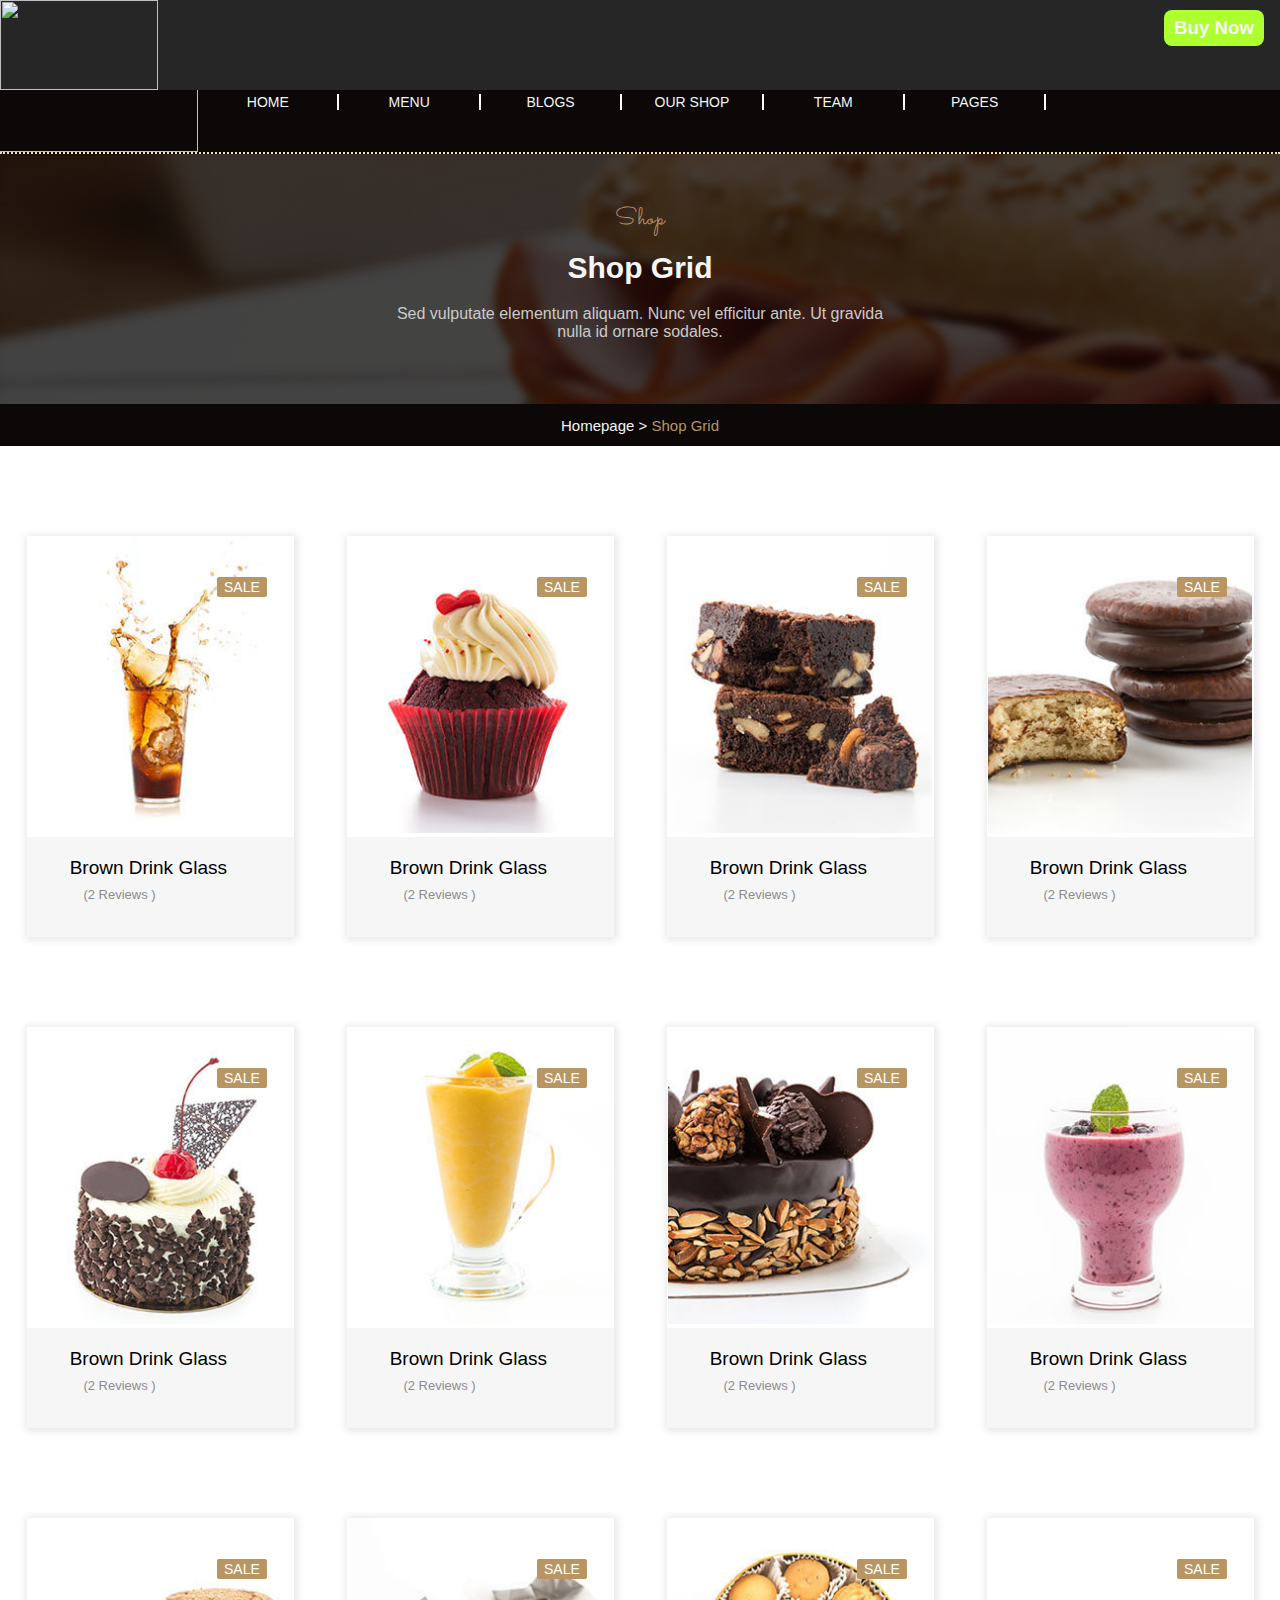
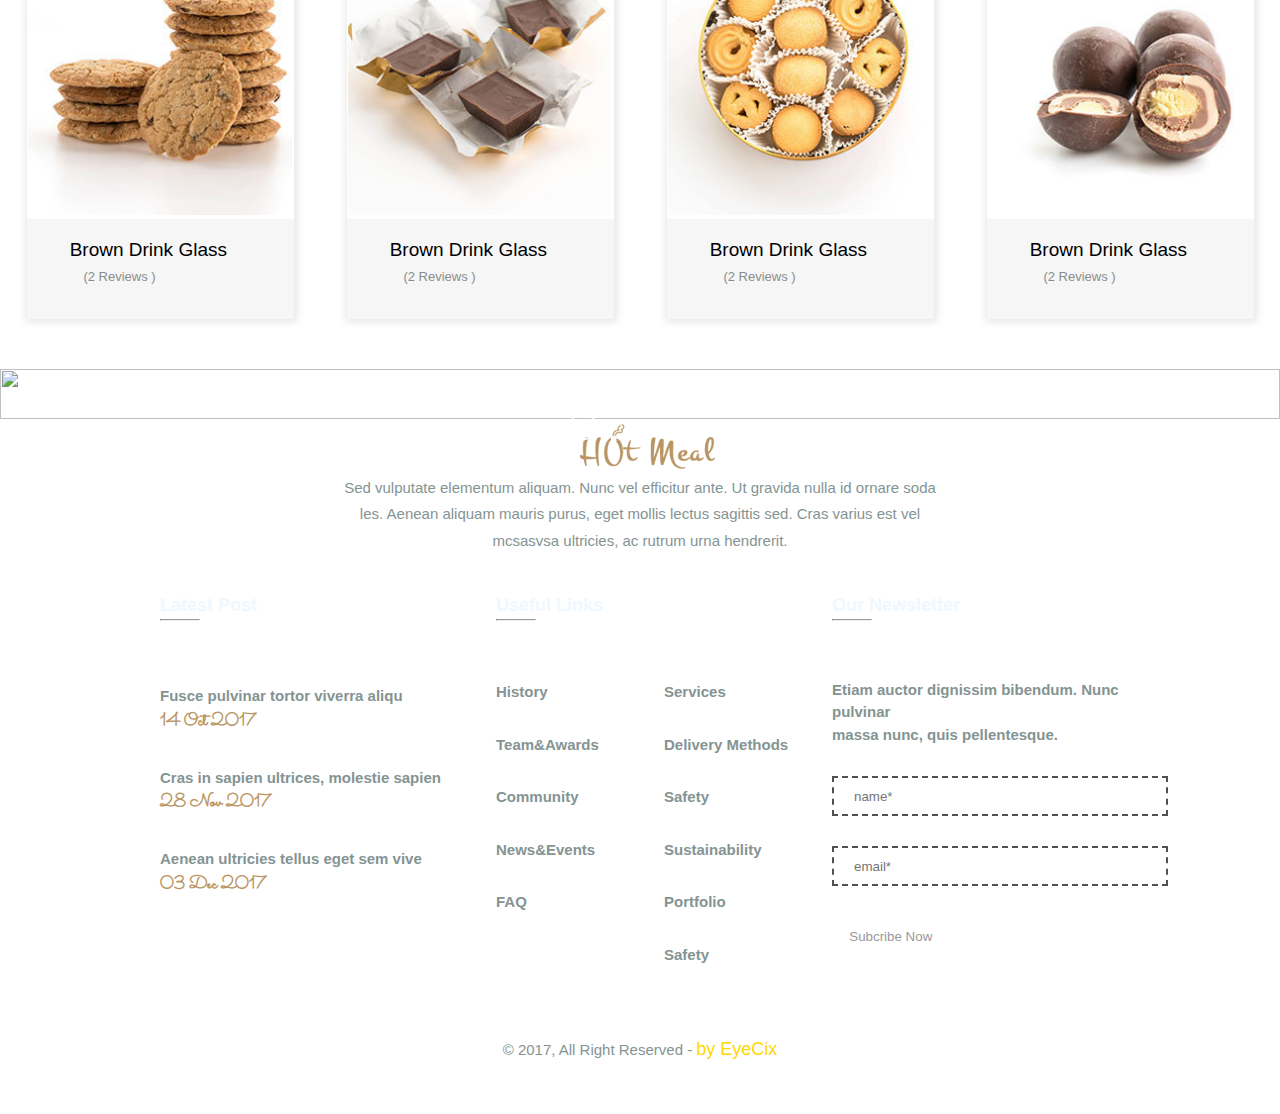
==== commit 16a97234: "suaa" ====
--- a/our-shop/index.html
+++ b/our-shop/index.html
@@ -73,19 +73,19 @@
                     <div class="shop-girl-coca__2" style=" background-color: rgb(246, 246, 246);">
                         <div class="shop-girl-coca__21">
                             <span>
-                                <p style="font-size: 19px; padding-top: 20px;">Brown Drink Glass</p>
-                                <div class="star">
-                                    <i class="fa-solid fa-star"></i>
-                                    <i class="fa-solid fa-star"></i>
-                                    <i class="fa-solid fa-star"></i>
-                                    <i class="fa-solid fa-star" style="color: rgb(136, 143, 143);"></i>
-                                    <i class="fa-solid fa-star" style="color: rgb(136, 143, 143);"></i>
-                                    <p style="color: rgb(140, 140, 140); padding-left: 15px; font-size: 13px;">(2 Reviews )</p>
-                                </div>
-                            </span>
-                            <div class="shop25">
-                                $25.00
-                                <del style=" margin-left: 10px; font-size: 13px; color: rgb(140, 140, 140);">$30.00</del>
+                                <p style="font-size: 19px; padding-top: 20px; margin-left:-20%;">Brown Drink Glass</p>
+                                <div class="star">
+                                    <i class="fa-solid fa-star"></i>
+                                    <i class="fa-solid fa-star"></i>
+                                    <i class="fa-solid fa-star"></i>
+                                    <i class="fa-solid fa-star" style="color: rgb(136, 143, 143);"></i>
+                                    <i class="fa-solid fa-star" style="color: rgb(136, 143, 143);"></i>
+                                    <p style="color: rgb(140, 140, 140); padding-left: 15px; font-size: 13px;">(2 Reviews )</p>
+                                </div>
+                            </span>
+                            <div class="shop25">
+                                $25.00
+                                <del style=" font-size: 13px; color: rgb(140, 140, 140);">$30.00</del>
                             </div>
                         </div>
                     </div>
@@ -113,7 +113,7 @@
                     <div class="shop-girl-coca__2" style=" background-color: rgb(246, 246, 246);">
                         <div class="shop-girl-coca__21">
                             <span>
-                                <p style="font-size: 19px; padding-top: 20px;">Brown Drink Glass</p>
+                                <p style="font-size: 19px; padding-top: 20px; margin-left:-20%;">Brown Drink Glass</p>
                                 <div class="star">
                                     <i class="fa-solid fa-star"></i>
                                     <i class="fa-solid fa-star"></i>
@@ -153,7 +153,7 @@
                     <div class="shop-girl-coca__2" style=" background-color: rgb(246, 246, 246);">
                         <div class="shop-girl-coca__21">
                             <span>
-                                <p style="font-size: 19px; padding-top: 20px;">Brown Drink Glass</p>
+                                <p style="font-size: 19px; padding-top: 20px; margin-left:-20%;">Brown Drink Glass</p>
                                 <div class="star">
                                     <i class="fa-solid fa-star"></i>
                                     <i class="fa-solid fa-star"></i>
@@ -193,7 +193,7 @@
                     <div class="shop-girl-coca__2" style=" background-color: rgb(246, 246, 246);">
                         <div class="shop-girl-coca__21">
                             <span>
-                                <p style="font-size: 19px; padding-top: 20px;">Brown Drink Glass</p>
+                                <p style="font-size: 19px; padding-top: 20px; margin-left:-20%;">Brown Drink Glass</p>
                                 <div class="star">
                                     <i class="fa-solid fa-star"></i>
                                     <i class="fa-solid fa-star"></i>
@@ -233,7 +233,7 @@
                     <div class="shop-girl-coca__2" style=" background-color: rgb(246, 246, 246);">
                         <div class="shop-girl-coca__21">
                             <span>
-                                <p style="font-size: 19px; padding-top: 20px;">Brown Drink Glass</p>
+                                <p style="font-size: 19px; padding-top: 20px; margin-left:-20%;">Brown Drink Glass</p>
                                 <div class="star">
                                     <i class="fa-solid fa-star"></i>
                                     <i class="fa-solid fa-star"></i>
@@ -273,7 +273,7 @@
                     <div class="shop-girl-coca__2" style=" background-color: rgb(246, 246, 246);">
                         <div class="shop-girl-coca__21">
                             <span>
-                                <p style="font-size: 19px; padding-top: 20px;">Brown Drink Glass</p>
+                                <p style="font-size: 19px; padding-top: 20px; margin-left:-20%;">Brown Drink Glass</p>
                                 <div class="star">
                                     <i class="fa-solid fa-star"></i>
                                     <i class="fa-solid fa-star"></i>
@@ -313,7 +313,7 @@
                     <div class="shop-girl-coca__2" style=" background-color: rgb(246, 246, 246);">
                         <div class="shop-girl-coca__21">
                             <span>
-                                <p style="font-size: 19px; padding-top: 20px;">Brown Drink Glass</p>
+                                <p style="font-size: 19px; padding-top: 20px; margin-left:-20%;">Brown Drink Glass</p>
                                 <div class="star">
                                     <i class="fa-solid fa-star"></i>
                                     <i class="fa-solid fa-star"></i>
@@ -353,7 +353,7 @@
                     <div class="shop-girl-coca__2" style=" background-color: rgb(246, 246, 246);">
                         <div class="shop-girl-coca__21">
                             <span>
-                                <p style="font-size: 19px; padding-top: 20px;">Brown Drink Glass</p>
+                                <p style="font-size: 19px; padding-top: 20px; margin-left:-20%;">Brown Drink Glass</p>
                                 <div class="star">
                                     <i class="fa-solid fa-star"></i>
                                     <i class="fa-solid fa-star"></i>
@@ -393,7 +393,7 @@
                     <div class="shop-girl-coca__2" style=" background-color: rgb(246, 246, 246);">
                         <div class="shop-girl-coca__21">
                             <span>
-                                <p style="font-size: 19px; padding-top: 20px;">Brown Drink Glass</p>
+                                <p style="font-size: 19px; padding-top: 20px; margin-left:-20%;">Brown Drink Glass</p>
                                 <div class="star">
                                     <i class="fa-solid fa-star"></i>
                                     <i class="fa-solid fa-star"></i>
@@ -433,7 +433,7 @@
                     <div class="shop-girl-coca__2" style=" background-color: rgb(246, 246, 246);">
                         <div class="shop-girl-coca__21">
                             <span>
-                                <p style="font-size: 19px; padding-top: 20px;">Brown Drink Glass</p>
+                                <p style="font-size: 19px; padding-top: 20px; margin-left:-20%;">Brown Drink Glass</p>
                                 <div class="star">
                                     <i class="fa-solid fa-star"></i>
                                     <i class="fa-solid fa-star"></i>
@@ -473,7 +473,7 @@
                     <div class="shop-girl-coca__2" style=" background-color: rgb(246, 246, 246);">
                         <div class="shop-girl-coca__21">
                             <span>
-                                <p style="font-size: 19px; padding-top: 20px;">Brown Drink Glass</p>
+                                <p style="font-size: 19px; padding-top: 20px; margin-left:-20%;">Brown Drink Glass</p>
                                 <div class="star">
                                     <i class="fa-solid fa-star"></i>
                                     <i class="fa-solid fa-star"></i>
@@ -513,7 +513,7 @@
                     <div class="shop-girl-coca__2" style=" background-color: rgb(246, 246, 246);">
                         <div class="shop-girl-coca__21">
                             <span>
-                                <p style="font-size: 19px; padding-top: 20px;">Brown Drink Glass</p>
+                                <p style="font-size: 19px; padding-top: 20px; margin-left:-20%;">Brown Drink Glass</p>
                                 <div class="star">
                                     <i class="fa-solid fa-star"></i>
                                     <i class="fa-solid fa-star"></i>
--- a/our-shop/style.css
+++ b/our-shop/style.css
@@ -141,14 +141,22 @@
     width: 100%;
     height: 100%;
     font-family: 'Open Sans', sans-serif;
-    
-}
+    justify-content: space-around;
+
+    
+}
+/* .shop-girl{
+    text-align: center;
+
+} */
 .shop-girl-coca{
     border-style:none;
     box-shadow: 1px 1px 8px 2px rgb(231, 230, 230);
-    width: 80%;
+    /* width: 80%; */
     margin-top: 90px;
-    margin-left: 45px;
+    /* margin-left: 45px; */
+    text-align: center;
+
 }
 .image{
     width: 99%;
@@ -209,6 +217,7 @@
     display: flex;
     font-size: 12px;
     width: 170px;
+    margin-left: 7%;
 }
 
 .shop-girl-coca__11{
@@ -224,6 +233,7 @@
     letter-spacing: 0.9px;
     opacity: 0;
     transition: .2s ease;
+    margin-left: -35%;
 }
 span:hover + .shop25 {
     display: block;
@@ -377,7 +387,12 @@
         width: 123%;
         margin: 0 auto;
     }
+@media (min-width: 1024px) {
+    .contener{
+        width: 100%;
+        text-align: center;
+    }
+}
    
-   
-}
-
+}
+
